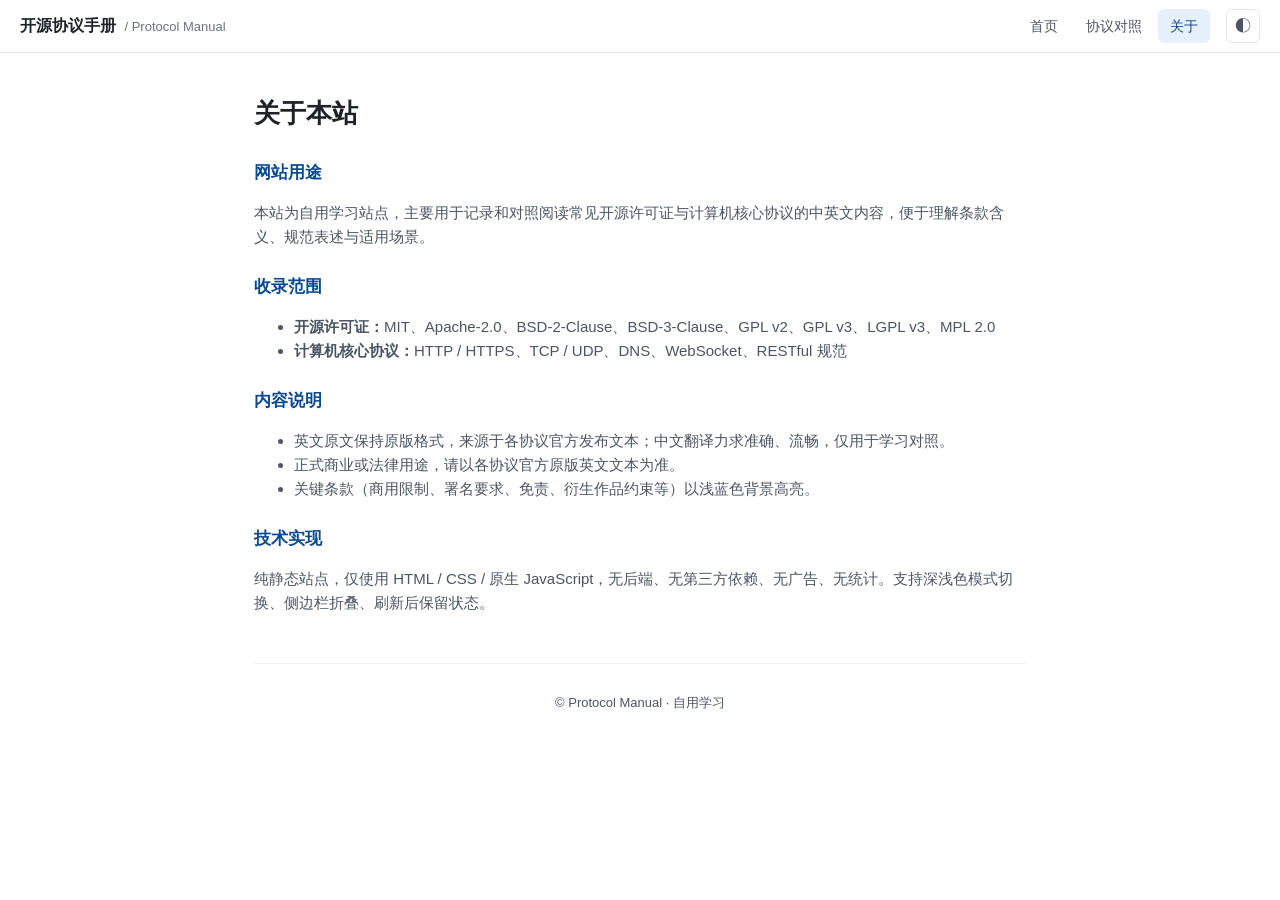
==== about.html @ 881e95f2 "Initial commit: bilingual open-source protocol manual Static bilingual (EN/ZH) reference site for 8 " ====
<!DOCTYPE html>
<html lang="zh-CN">
<head>
  <meta charset="UTF-8">
  <meta name="viewport" content="width=device-width, initial-scale=1.0">
  <title>关于 - 开源协议手册</title>
  <link rel="stylesheet" href="css/style.css">
</head>
<body>
  <header class="topbar">
    <div class="topbar-inner">
      <a class="brand" href="index.html">开源协议手册 <span class="brand-sub">/ Protocol Manual</span></a>
      <nav class="topnav">
        <a href="index.html">首页</a>
        <a href="reader.html">协议对照</a>
        <a href="about.html" class="active">关于</a>
      </nav>
      <button id="themeToggle" class="theme-toggle" aria-label="切换深浅色模式" title="切换深浅色模式">◐</button>
    </div>
  </header>

  <main class="about">
    <h1>关于本站</h1>
    <section>
      <h2>网站用途</h2>
      <p>本站为自用学习站点，主要用于记录和对照阅读常见开源许可证与计算机核心协议的中英文内容，便于理解条款含义、规范表述与适用场景。</p>
    </section>
    <section>
      <h2>收录范围</h2>
      <ul>
        <li><strong>开源许可证：</strong>MIT、Apache-2.0、BSD-2-Clause、BSD-3-Clause、GPL v2、GPL v3、LGPL v3、MPL 2.0</li>
        <li><strong>计算机核心协议：</strong>HTTP / HTTPS、TCP / UDP、DNS、WebSocket、RESTful 规范</li>
      </ul>
    </section>
    <section>
      <h2>内容说明</h2>
      <ul>
        <li>英文原文保持原版格式，来源于各协议官方发布文本；中文翻译力求准确、流畅，仅用于学习对照。</li>
        <li>正式商业或法律用途，请以各协议官方原版英文文本为准。</li>
        <li>关键条款（商用限制、署名要求、免责、衍生作品约束等）以浅蓝色背景高亮。</li>
      </ul>
    </section>
    <section>
      <h2>技术实现</h2>
      <p>纯静态站点，仅使用 HTML / CSS / 原生 JavaScript，无后端、无第三方依赖、无广告、无统计。支持深浅色模式切换、侧边栏折叠、刷新后保留状态。</p>
    </section>
    <footer class="footer">
      <p>© Protocol Manual · 自用学习</p>
    </footer>
  </main>

  <script src="js/theme.js"></script>
</body>
</html>
---- css/style.css ----
/* ============================================================
   开源协议手册 - 核心样式
   简约 · 白色底色 · 浅灰辅助 · 深蓝高亮 · 支持深色模式
   ============================================================ */

:root {
  --bg: #ffffff;
  --bg-soft: #f7f8fa;
  --bg-panel: #fafbfc;
  --border: #e5e7eb;
  --border-soft: #eef0f3;
  --text: #1f2328;
  --text-soft: #4b5563;
  --text-muted: #6b7280;
  --accent: #0b4a8f;            /* 深蓝：关键文字 */
  --accent-soft: #e6f0fb;       /* 浅蓝：高亮底色 */
  --accent-soft-border: #b9d4f0;
  --link: #0b4a8f;
  --topbar-bg: #ffffffcc;
  --shadow: 0 1px 2px rgba(0,0,0,0.04);
  --sidebar-w: 280px;
  --radius: 6px;
}

[data-theme="dark"] {
  --bg: #15181d;
  --bg-soft: #1b1f25;
  --bg-panel: #1a1e24;
  --border: #2a2f37;
  --border-soft: #22262d;
  --text: #d8dbe0;
  --text-soft: #aeb4bc;
  --text-muted: #8b9199;
  --accent: #7fb3ff;
  --accent-soft: #1e3148;
  --accent-soft-border: #2e4a6b;
  --link: #7fb3ff;
  --topbar-bg: #15181dcc;
  --shadow: 0 1px 2px rgba(0,0,0,0.3);
}

* { box-sizing: border-box; }

html, body {
  margin: 0;
  padding: 0;
  background: var(--bg);
  color: var(--text);
  font-family: "Microsoft YaHei", "微软雅黑", "PingFang SC", Arial, sans-serif;
  font-size: 15px;
  line-height: 1.6;
  -webkit-font-smoothing: antialiased;
  -moz-osx-font-smoothing: grayscale;
}

a { color: var(--link); text-decoration: none; }
a:hover { text-decoration: underline; }

/* ---------- 顶部导航 ---------- */
.topbar {
  position: sticky;
  top: 0;
  z-index: 50;
  background: var(--topbar-bg);
  backdrop-filter: saturate(180%) blur(8px);
  -webkit-backdrop-filter: saturate(180%) blur(8px);
  border-bottom: 1px solid var(--border);
}
.topbar-inner {
  max-width: 1440px;
  margin: 0 auto;
  padding: 0 20px;
  height: 52px;
  display: flex;
  align-items: center;
  gap: 16px;
}
.brand {
  font-weight: 700;
  font-size: 16px;
  color: var(--text);
  white-space: nowrap;
}
.brand:hover { text-decoration: none; }
.brand-sub {
  color: var(--text-muted);
  font-weight: 400;
  font-size: 13px;
  margin-left: 4px;
}
.topnav {
  margin-left: auto;
  display: flex;
  gap: 4px;
}
.topnav a {
  padding: 6px 12px;
  border-radius: var(--radius);
  color: var(--text-soft);
  font-size: 14px;
}
.topnav a:hover { background: var(--bg-soft); text-decoration: none; color: var(--text); }
.topnav a.active { color: var(--accent); background: var(--accent-soft); }

.theme-toggle {
  width: 34px; height: 34px;
  border: 1px solid var(--border);
  background: var(--bg);
  color: var(--text-soft);
  border-radius: var(--radius);
  cursor: pointer;
  font-size: 16px;
  line-height: 1;
  transition: background .15s;
}
.theme-toggle:hover { background: var(--bg-soft); color: var(--text); }

/* ============================================================
   首页
   ============================================================ */
.home {
  max-width: 980px;
  margin: 0 auto;
  padding: 40px 24px 60px;
}
.hero { padding: 24px 0 32px; border-bottom: 1px solid var(--border-soft); }
.hero h1 {
  font-size: 30px;
  margin: 0 0 12px;
  line-height: 1.35;
  color: var(--text);
}
.hero-sub { color: var(--accent); font-weight: 600; font-size: 20px; }
.lead { color: var(--text-soft); margin: 0 0 20px; }
.cta {
  display: inline-block;
  padding: 9px 18px;
  background: var(--accent);
  color: #fff;
  border-radius: var(--radius);
  font-size: 14px;
}
.cta:hover { text-decoration: none; opacity: .92; }

.categories {
  display: grid;
  grid-template-columns: 1fr 1fr;
  gap: 20px;
  margin-top: 32px;
}
.card {
  background: var(--bg-panel);
  border: 1px solid var(--border);
  border-radius: var(--radius);
  padding: 18px 20px;
}
.card h2 {
  margin: 0 0 12px;
  font-size: 17px;
  color: var(--accent);
}
.card-sub { color: var(--text-muted); font-weight: 400; font-size: 13px; margin-left: 4px; }
.card ul { list-style: none; padding: 0; margin: 0; }
.card li { padding: 4px 0; }
.card a { color: var(--text); font-size: 14px; }
.card a:hover { color: var(--accent); }

/* ============================================================
   关于页
   ============================================================ */
.about {
  max-width: 820px;
  margin: 0 auto;
  padding: 40px 24px 60px;
}
.about h1 { font-size: 26px; margin: 0 0 20px; }
.about h2 { font-size: 17px; color: var(--accent); margin: 24px 0 8px; }
.about p, .about li { color: var(--text-soft); }

.footer {
  margin-top: 48px;
  padding-top: 16px;
  border-top: 1px solid var(--border-soft);
  color: var(--text-muted);
  font-size: 13px;
  text-align: center;
}

/* ============================================================
   对照阅读页布局
   ============================================================ */
.reader-root {
  display: flex;
  min-height: calc(100vh - 52px);
}

/* ---------- 侧边栏 ---------- */
.sidebar {
  width: var(--sidebar-w);
  flex-shrink: 0;
  background: var(--bg-soft);
  border-right: 1px solid var(--border);
  padding: 16px 10px 40px;
  position: sticky;
  top: 52px;
  align-self: flex-start;
  max-height: calc(100vh - 52px);
  overflow-y: auto;
  transition: width .22s ease, padding .22s ease;
}
.sidebar-group { margin-bottom: 18px; }
.sidebar-group-title {
  font-size: 12px;
  letter-spacing: .5px;
  text-transform: uppercase;
  color: var(--text-muted);
  padding: 4px 10px 6px;
  font-weight: 700;
}
.sidebar a.nav-item {
  display: block;
  padding: 6px 10px;
  margin: 1px 0;
  border-radius: 4px;
  color: var(--text-soft);
  font-size: 13.5px;
  line-height: 1.4;
  border-left: 2px solid transparent;
}
.sidebar a.nav-item:hover {
  background: var(--bg);
  color: var(--text);
  text-decoration: none;
}
.sidebar a.nav-item.active {
  background: var(--accent-soft);
  color: var(--accent);
  border-left-color: var(--accent);
  font-weight: 600;
}
.nav-item .en { display: block; font-size: 12px; color: var(--text-muted); font-family: Arial, sans-serif; }
.sidebar a.nav-item.active .en { color: var(--accent); opacity: .85; }

/* 折叠态 */
body.sidebar-collapsed .sidebar {
  width: 0;
  padding: 0;
  overflow: hidden;
  border-right: none;
}

/* 折叠按钮 */
.sidebar-toggle {
  position: fixed;
  top: 62px;
  left: 10px;
  z-index: 40;
  width: 30px; height: 30px;
  border: 1px solid var(--border);
  background: var(--bg);
  color: var(--text-soft);
  border-radius: var(--radius);
  cursor: pointer;
  font-size: 14px;
  line-height: 1;
  box-shadow: var(--shadow);
}
.sidebar-toggle:hover { background: var(--bg-soft); color: var(--text); }

/* ---------- 正文对照区 ---------- */
.content {
  flex: 1;
  min-width: 0;
  padding: 28px 40px 60px;
  max-width: 1400px;
}
body.sidebar-collapsed .content { padding-left: 60px; }

.doc-title {
  margin: 0 0 6px;
  font-size: 24px;
  color: var(--text);
}
.doc-subtitle {
  color: var(--text-muted);
  font-family: Arial, sans-serif;
  font-size: 14px;
  margin-bottom: 20px;
}
.doc-meta {
  background: var(--bg-soft);
  border: 1px solid var(--border-soft);
  padding: 10px 14px;
  border-radius: var(--radius);
  margin-bottom: 24px;
  color: var(--text-soft);
  font-size: 13px;
}

/* 双语栅格 */
.bilingual {
  display: grid;
  grid-template-columns: 1fr 1fr;
  gap: 0 28px;
  align-items: stretch;
}
.bilingual > .col { min-width: 0; }
.bilingual h3 {
  font-size: 14px;
  color: var(--text-muted);
  letter-spacing: .5px;
  margin: 0 0 10px;
  padding-bottom: 6px;
  border-bottom: 1px solid var(--border-soft);
  position: sticky;
  top: 52px;
  background: var(--bg);
  z-index: 5;
}

/* 段落对齐 - 使用 row 容器保证对齐 */
.row {
  display: contents;
}
.row .en-para,
.row .zh-para {
  padding: 10px 12px;
  border-radius: 4px;
  margin: 0 0 4px;
}
.en-para {
  font-family: Arial, "Helvetica Neue", sans-serif;
  font-size: 14px;
  line-height: 1.65;
  white-space: pre-wrap;
  color: var(--text);
}
.zh-para {
  font-family: "Microsoft YaHei", "微软雅黑", "PingFang SC", sans-serif;
  font-size: 15px;
  line-height: 1.75;
  color: var(--text);
}

/* 关键条款高亮 */
.row.hl .en-para,
.row.hl .zh-para {
  background: var(--accent-soft);
  border: 1px solid var(--accent-soft-border);
}

/* 文档内小标题行（两列都显示） */
.row.heading .en-para,
.row.heading .zh-para {
  font-weight: 700;
  color: var(--accent);
  background: transparent;
  padding-top: 18px;
}

/* 协议分隔 */
.doc-section + .doc-section {
  margin-top: 56px;
  padding-top: 28px;
  border-top: 2px dashed var(--border);
}

/* 协议顶部锚点偏移 */
.doc-section { scroll-margin-top: 60px; }

/* ============================================================
   响应式 - 平板 / 移动端
   ============================================================ */
@media (max-width: 960px) {
  :root { --sidebar-w: 240px; }
  .content { padding: 24px 24px 60px; }
  .categories { grid-template-columns: 1fr; }

  /* 移动端：上下分栏 */
  .bilingual { grid-template-columns: 1fr; gap: 0; }
  .bilingual h3 { position: static; }
  .col.zh { margin-top: 4px; }
  .row .en-para { margin-bottom: 2px; }
  .row .zh-para { margin-bottom: 10px; border-left: 2px solid var(--border); }
  .row.hl .zh-para { border-left-color: var(--accent-soft-border); }
}

@media (max-width: 720px) {
  .sidebar {
    position: fixed;
    top: 52px;
    left: 0;
    height: calc(100vh - 52px);
    z-index: 30;
    box-shadow: var(--shadow);
    width: 260px;
  }
  body:not(.sidebar-open) .sidebar {
    transform: translateX(-100%);
    transition: transform .22s ease;
  }
  body.sidebar-open .sidebar { transform: translateX(0); }
  .content { padding: 20px 16px 60px; }
  body.sidebar-collapsed .content { padding-left: 16px; }
  .hero h1 { font-size: 24px; }
  .hero-sub { font-size: 17px; }
  .topnav a { padding: 6px 8px; font-size: 13px; }
  .brand-sub { display: none; }
}

/* 滚动条美化 */
.sidebar::-webkit-scrollbar { width: 6px; }
.sidebar::-webkit-scrollbar-thumb { background: var(--border); border-radius: 3px; }
.sidebar::-webkit-scrollbar-thumb:hover { background: var(--text-muted); }
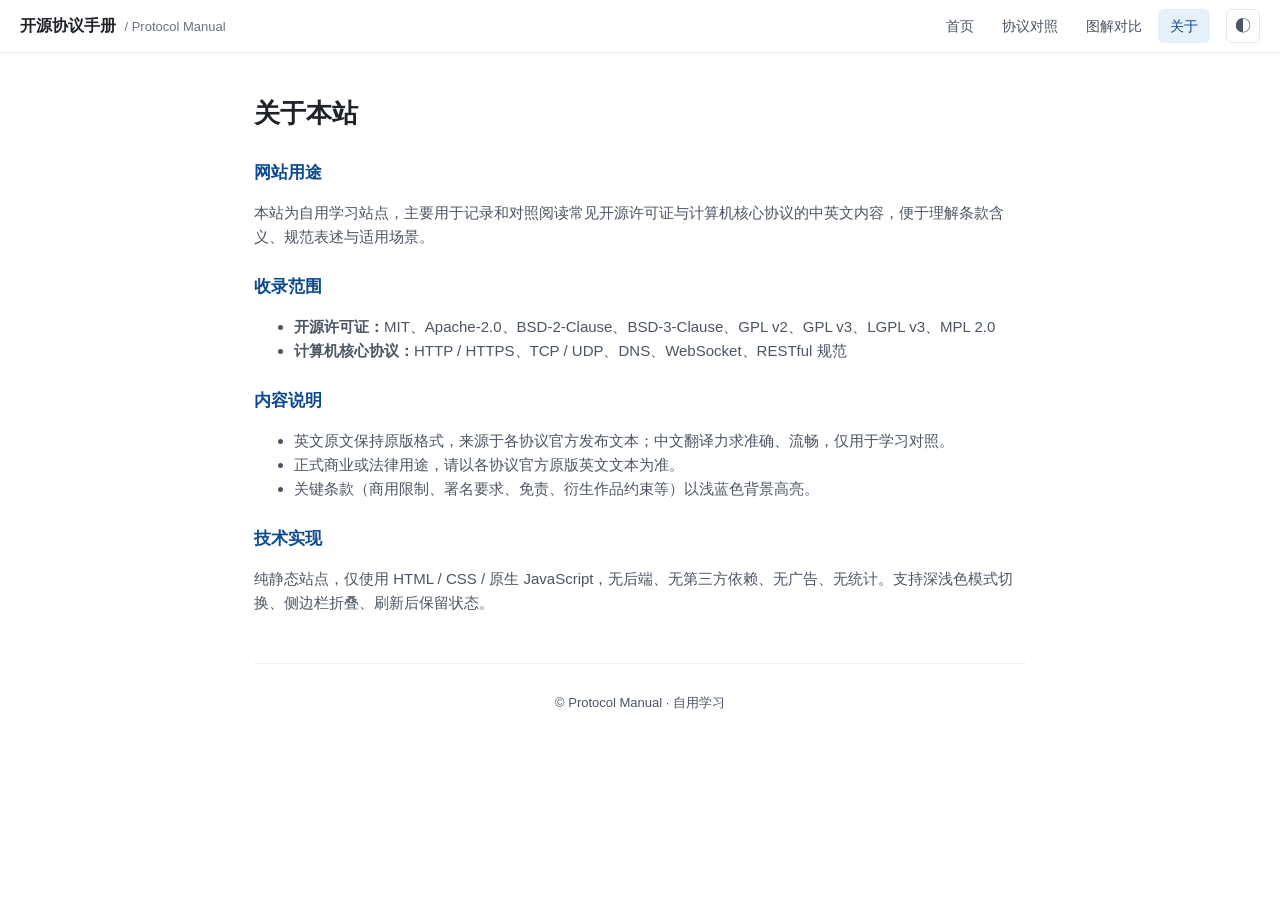
==== commit 4b191c25: "feat: add visual comparison page for licenses and protocols New compare.html with pure CSS diagrams " ====
--- a/about.html
+++ b/about.html
@@ -13,6 +13,7 @@
       <nav class="topnav">
         <a href="index.html">首页</a>
         <a href="reader.html">协议对照</a>
+        <a href="compare.html">图解对比</a>
         <a href="about.html" class="active">关于</a>
       </nav>
       <button id="themeToggle" class="theme-toggle" aria-label="切换深浅色模式" title="切换深浅色模式">◐</button>
